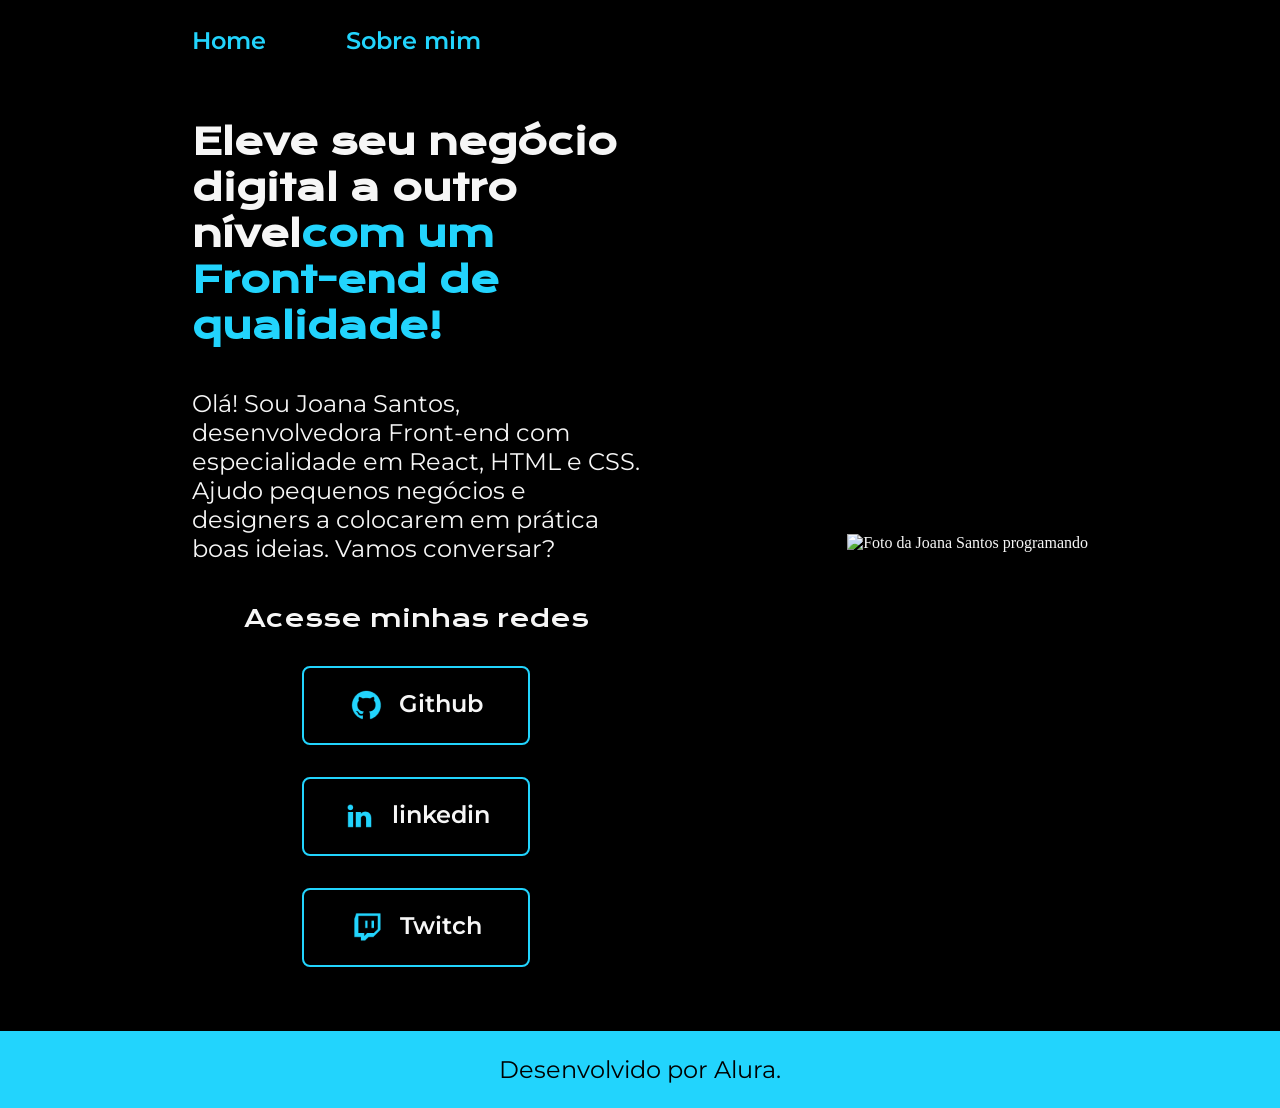
==== index.html @ e5158e82 "html" ====
<!DOCTYPE html>
<html lang="pt-br">

<head>
    <meta charset="UTF-8">
    <meta http-equiv="X-UA-Compatible" content="IE=edge">
    <meta name="viewport" content="width=device-width, initial-scale=1.0">
    <title>Portifolio</title>
    <link rel="stylesheet" href="./styles/style.css">
</head>

<body>
    <header class="cabecalho">
        <nav class="cabecalho__menu">
            <a class="cabecalho__menu__link" href="index.html">Home</a>
            <a class="cabecalho__menu__link" href="about.html">Sobre mim</a>
        </nav>
    </header>
    <main class="apresentacao">
        <section class="apresentacao__conteudo">
            <h1 class="apresentacao__conteudo__titulo">Eleve seu negócio digital a outro nível<strong 
            class="titulo-destaque">com um Front-end de qualidade!
            </strong></h1>
            <p class="apresentacao__conteudo__texto">Olá! Sou Joana Santos, desenvolvedora
            Front-end com especialidade em React, HTML e
            CSS. Ajudo pequenos negócios e designers a
            colocarem em prática boas ideias. Vamos
            conversar?</p>
            <div class="apresentacao__links">
                <h2 class="apresentacao__links__subtitulo">Acesse minhas redes</h2>
                <a class="apresentacao__links__navegacao" href="https://github.com/rafaballerini">
                    <img src="./assets/github.png">
                    Github
                </a>
                <a class="apresentacao__links__navegacao" href="https://linkedin.com/in/rafaellaballerini">
                    <img src="./assets/linkedin.png">
                    linkedin
                </a>
                <a class="apresentacao__links__navegacao" href="https://twitch.tv/guilimadev">
                    <img src="./assets/twitch.png">
                    Twitch
                </a>
            </div>
        </section>
        <img src="./assets/imagem.png" alt="Foto da Joana Santos programando">
    </main>
    <footer class="rodape">
        <p>Desenvolvido por Alura.</p>
    </footer>
</body>

</html>
---- styles/style.css ----
@import url('https://fonts.googleapis.com/css2?family=Krona+One&family=Montserrat:wght@400;600&display=swap');

:root {
    --cor-primaria: #000000;
    --cor-secundaria: #F6F6F6;
    --cor-terciaria: #22D4FD;
    --cor-hover: #272727;

    --fonte-primaria: 'Krona One', sans-serif;
    --fonte-secundaria: 'Montserrat', sans-serif;
}
*{
    margin: 0;
    padding: 0;
}

body{
    box-sizing: border-box;
    background-color: var(--cor-primaria);
    color: var(--cor-secundaria);
}
.cabecalho{
    padding: 2% 0% 0% 15%;
}
.cabecalho__menu{
    display: flex;
    gap: 80px;
}
.cabecalho__menu__link{
    font-family: var(--fonte-secundaria);
    font-size: 1.5rem;
    font-weight: 600;
    color: var(--cor-terciaria);
    text-decoration: none;
}
.apresentacao{
    padding: 5% 15%;
    display: flex;
    align-items: center;
    justify-content: space-between;
    gap: 82px;
}
.apresentacao__conteudo{
    width: 50%;
    display: flex;
    flex-direction: column;
    gap: 40px;
}

.apresentacao__conteudo__titulo{
    font-size: 2.25rem;
    font-family: var(--fonte-primaria);
}
.titulo-destaque{
    color: var(--cor-terciaria);
}
.apresentacao__conteudo__texto{
    font-size: 1.5rem;
    font-family: var(--fonte-secundaria);
}

.apresentacao__links{
    display: flex;
    flex-direction: column;
    justify-content: space-between;
    align-items: center;
    gap: 32px;
}
.apresentacao__links__subtitulo{
    font-family: var(--fonte-primaria);
    font-weight: 400;
    font-size: 1.5rem;
}
.apresentacao__links__navegacao{
    display: flex;
    justify-content: center;
    gap: 16px;
    border: 2px solid var(--cor-terciaria);
    width: 50%;
    text-align: center;
    border-radius: 8px;
    font-size: 1.5rem;
    font-weight: 600;
    padding: 21.5px 0;
    text-decoration: none;
    color: var(--cor-secundaria);
    font-family: var(--fonte-secundaria);
}
.apresentacao__links__link:hover{
    background-color: var(--cor-hover);
}
.rodape{
    color: var(--cor-primaria);
    background-color: var(--cor-terciaria);
    padding: 24px;
    text-align: center;
    font-family: var(--fonte-secundaria);
    font-size: 1.5rem;
    font-weight: 400;
}

.apresentacao__imagem{
    width: 50%;
    
}

@media (max-width: 1200px){

    .cabecalho{
        padding: 10%;
    }

    .cabecalho__menu{
        justify-content: center;
    }

    .apresentacao{
        flex-direction: column-reverse;
        gap: 32px;
        padding: 5%;
    }

    .apresentacao__conteudo{
        width: auto;
    }

}
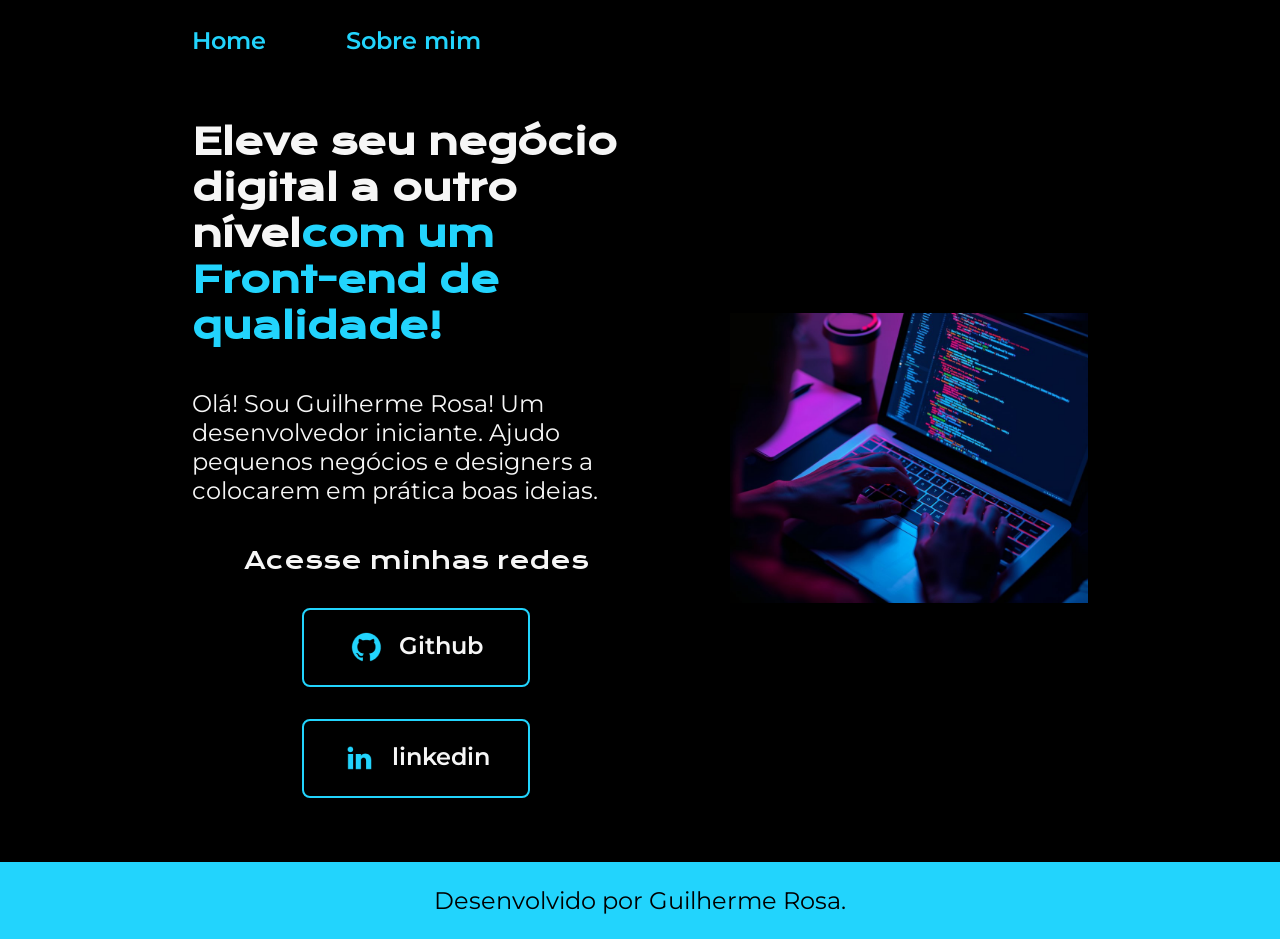
==== commit 53a98be4: "alterando o dispositivo do curso da alura finaliza" ====
--- a/index.html
+++ b/index.html
@@ -21,31 +21,25 @@
             <h1 class="apresentacao__conteudo__titulo">Eleve seu negócio digital a outro nível<strong 
             class="titulo-destaque">com um Front-end de qualidade!
             </strong></h1>
-            <p class="apresentacao__conteudo__texto">Olá! Sou Joana Santos, desenvolvedora
-            Front-end com especialidade em React, HTML e
-            CSS. Ajudo pequenos negócios e designers a
-            colocarem em prática boas ideias. Vamos
-            conversar?</p>
+            <p class="apresentacao__conteudo__texto">Olá! Sou Guilherme Rosa! Um desenvolvedor iniciante. Ajudo pequenos negócios e designers a
+            colocarem em prática boas ideias. </p>
             <div class="apresentacao__links">
                 <h2 class="apresentacao__links__subtitulo">Acesse minhas redes</h2>
-                <a class="apresentacao__links__navegacao" href="https://github.com/rafaballerini">
+                <a class="apresentacao__links__navegacao" href="https://github.com/guizazrosa">
                     <img src="./assets/github.png">
                     Github
                 </a>
-                <a class="apresentacao__links__navegacao" href="https://linkedin.com/in/rafaellaballerini">
+                <a class="apresentacao__links__navegacao" href="https://www.linkedin.com/in/guilherme-rosa-albuquerque-768369298/">
                     <img src="./assets/linkedin.png">
                     linkedin
                 </a>
-                <a class="apresentacao__links__navegacao" href="https://twitch.tv/guilimadev">
-                    <img src="./assets/twitch.png">
-                    Twitch
-                </a>
+               
             </div>
         </section>
-        <img src="./assets/imagem.png" alt="Foto da Joana Santos programando">
+        <img class="apresentacao__imagem" src="./assets/jr.jpg" alt="Foto do Guilherme Rosa programando">
     </main>
     <footer class="rodape">
-        <p>Desenvolvido por Alura.</p>
+        <p>Desenvolvido por Guilherme Rosa.</p>
     </footer>
 </body>
 
--- a/styles/style.css
+++ b/styles/style.css
@@ -33,6 +33,11 @@
     color: var(--cor-terciaria);
     text-decoration: none;
 }
+
+.cabecalho__menu__link:hover{
+    color: var(--cor-secundaria);
+}
+
 .apresentacao{
     padding: 5% 15%;
     display: flex;
@@ -86,7 +91,7 @@
     color: var(--cor-secundaria);
     font-family: var(--fonte-secundaria);
 }
-.apresentacao__links__link:hover{
+.apresentacao__links__navegacao:hover{
     background-color: var(--cor-hover);
 }
 .rodape{
@@ -100,7 +105,7 @@
 }
 
 .apresentacao__imagem{
-    width: 50%;
+    width: 40%;
     
 }
 
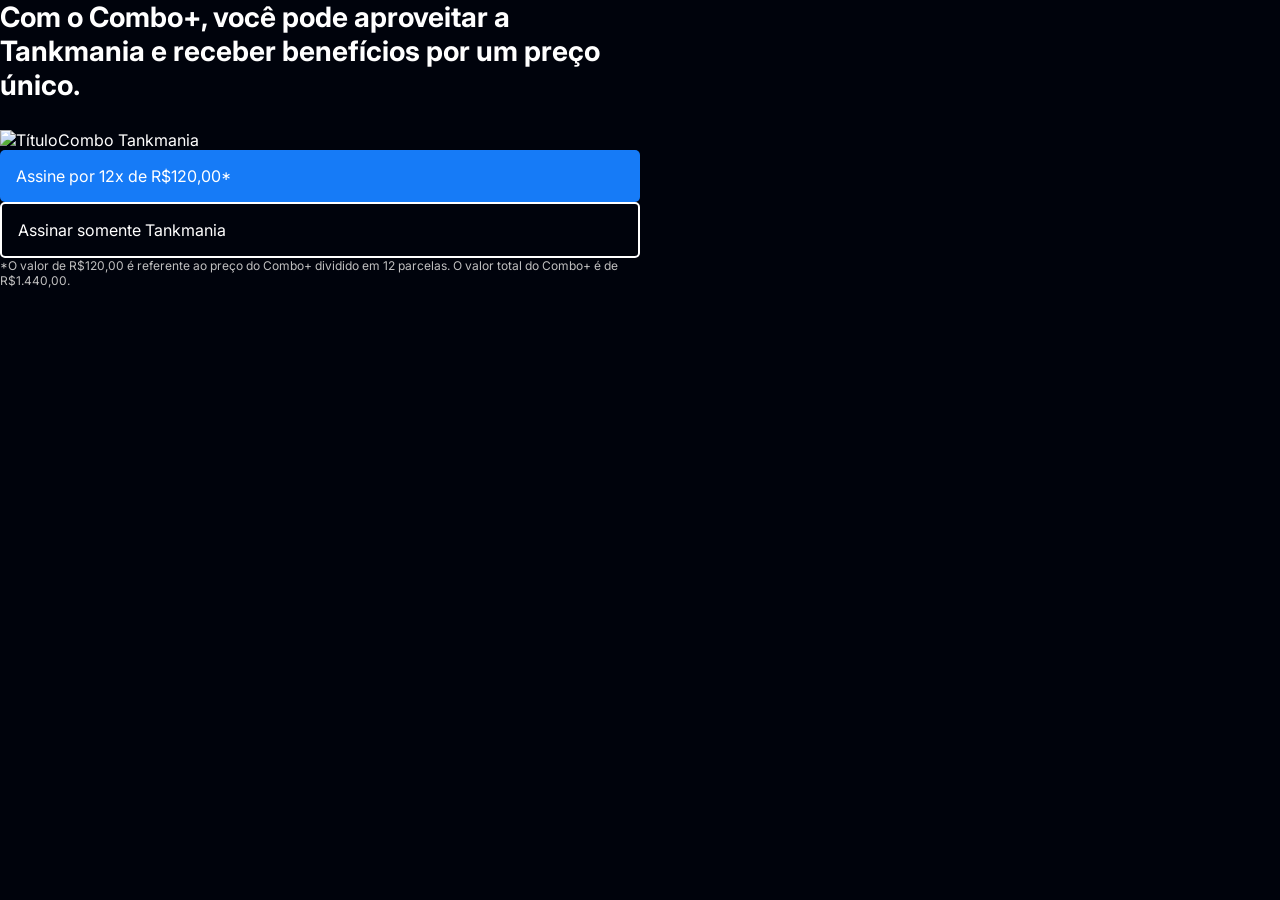
==== commit d03c5df2: "melhorando qualidade do texto e adicionando fontes" ====
--- a/index.html
+++ b/index.html
@@ -1,46 +1,30 @@
 <!DOCTYPE html>
-<html lang="pt-br">
+<html>
 
 <head>
+    <title>Tankmania</title>
     <meta charset="UTF-8">
-    <meta http-equiv="X-UA-Compatible" content="IE=edge">
-    <meta name="viewport" content="width=device-width, initial-scale=1.0">
-    <title>Portifolio</title>
-    <link rel="stylesheet" href="./styles/style.css">
+    <meta name="viewport" content="width=device-width,initial-scale=1">
+    <link rel="stylesheet" href="styles.css">
+
+    <link rel="preconnect" href="https://fonts.googleapis.com">
+    <link rel="preconnect" href="https://fonts.gstatic.com" crossorigin>
+    <link href="https://fonts.googleapis.com/css2?family=Inter:wght@400;700&display=swap" rel="stylesheet">
+
 </head>
 
 <body>
-    <header class="cabecalho">
-        <nav class="cabecalho__menu">
-            <a class="cabecalho__menu__link" href="index.html">Home</a>
-            <a class="cabecalho__menu__link" href="about.html">Sobre mim</a>
-        </nav>
-    </header>
-    <main class="apresentacao">
-        <section class="apresentacao__conteudo">
-            <h1 class="apresentacao__conteudo__titulo">Eleve seu negócio digital a outro nível<strong 
-            class="titulo-destaque">com um Front-end de qualidade!
-            </strong></h1>
-            <p class="apresentacao__conteudo__texto">Olá! Sou Guilherme Rosa! Um desenvolvedor iniciante. Ajudo pequenos negócios e designers a
-            colocarem em prática boas ideias. </p>
-            <div class="apresentacao__links">
-                <h2 class="apresentacao__links__subtitulo">Acesse minhas redes</h2>
-                <a class="apresentacao__links__navegacao" href="https://github.com/guizazrosa">
-                    <img src="./assets/github.png">
-                    Github
-                </a>
-                <a class="apresentacao__links__navegacao" href="https://www.linkedin.com/in/guilherme-rosa-albuquerque-768369298/">
-                    <img src="./assets/linkedin.png">
-                    linkedin
-                </a>
-               
-            </div>
-        </section>
-        <img class="apresentacao__imagem" src="./assets/jr.jpg" alt="Foto do Guilherme Rosa programando">
-    </main>
-    <footer class="rodape">
-        <p>Desenvolvido por Guilherme Rosa.</p>
-    </footer>
+    <section class="container principal">
+        <div>   
+
+            <h1 class="container__titulo">Com o Combo+, você pode aproveitar a Tankmania e receber benefícios por um preço único.</h1>
+            <img class="fotocombo" src="img/tankmaniaT.png" alt="TítuloCombo Tankmania">
+            <a href="https://www.tankmania.com.br/combo" class="container__botao">Assine por 12x de R$120,00*</a>
+            <a href="https://www.tankmania.com.br/combo" class="container__botao botao_secundario">Assinar somente Tankmania</a>
+            <p class="container__aviso">*O valor de R$120,00 é referente ao preço do Combo+ dividido em 12 parcelas. O valor total do Combo+ é de R$1.440,00.</p>
+            
+        </div>
+    </section>
 </body>
 
 </html>
--- a/styles.css
+++ b/styles.css
@@ -0,0 +1,67 @@
+:root{
+
+    --branco-principal: #FFFFFF;
+    --cinza-secundario: #C0C0C0;
+    --botao-azul: #167BF7;
+    --cor-de-fundo: #00030C;
+    --fonte-principal: 'Inter'; 
+
+}
+
+body{
+    background-color: var(--cor-de-fundo);
+    color: var(--branco-principal);
+    font-family: var(--fonte-principal);
+    font-size: 16px;
+    font-weight: 400;
+}
+
+.principal{
+    background-image: url("img/tankmaniaM.png");
+    background-repeat: no-repeat;
+    background-size: contain;
+}
+
+.fotocombo{
+    width: 35%;
+    
+}
+
+.container {
+    height: 100vh;
+    display: grid;
+    grid-template-columns: 50% 50%;
+}
+
+.container__botao {
+    
+    background-color: var(--botao-azul);
+    border-radius: 5px;
+    padding: 1em;
+    color: var(--branco-principal);
+    display: block;
+    text-decoration: none;
+}    
+
+.botao_secundario{
+  background-color: transparent;
+  border: 2px solid var(--branco-principal);
+}
+
+.container__aviso{
+    font-size: 12px;
+    color: var(--cinza-secundario);
+   
+}
+
+.container__titulo{
+    font-size: 28px;
+    font-weight: 700;
+    margin-bottom: 1em;
+}
+
+*{
+    margin: 0;
+    padding: 0;
+    box-sizing: border-box;
+}
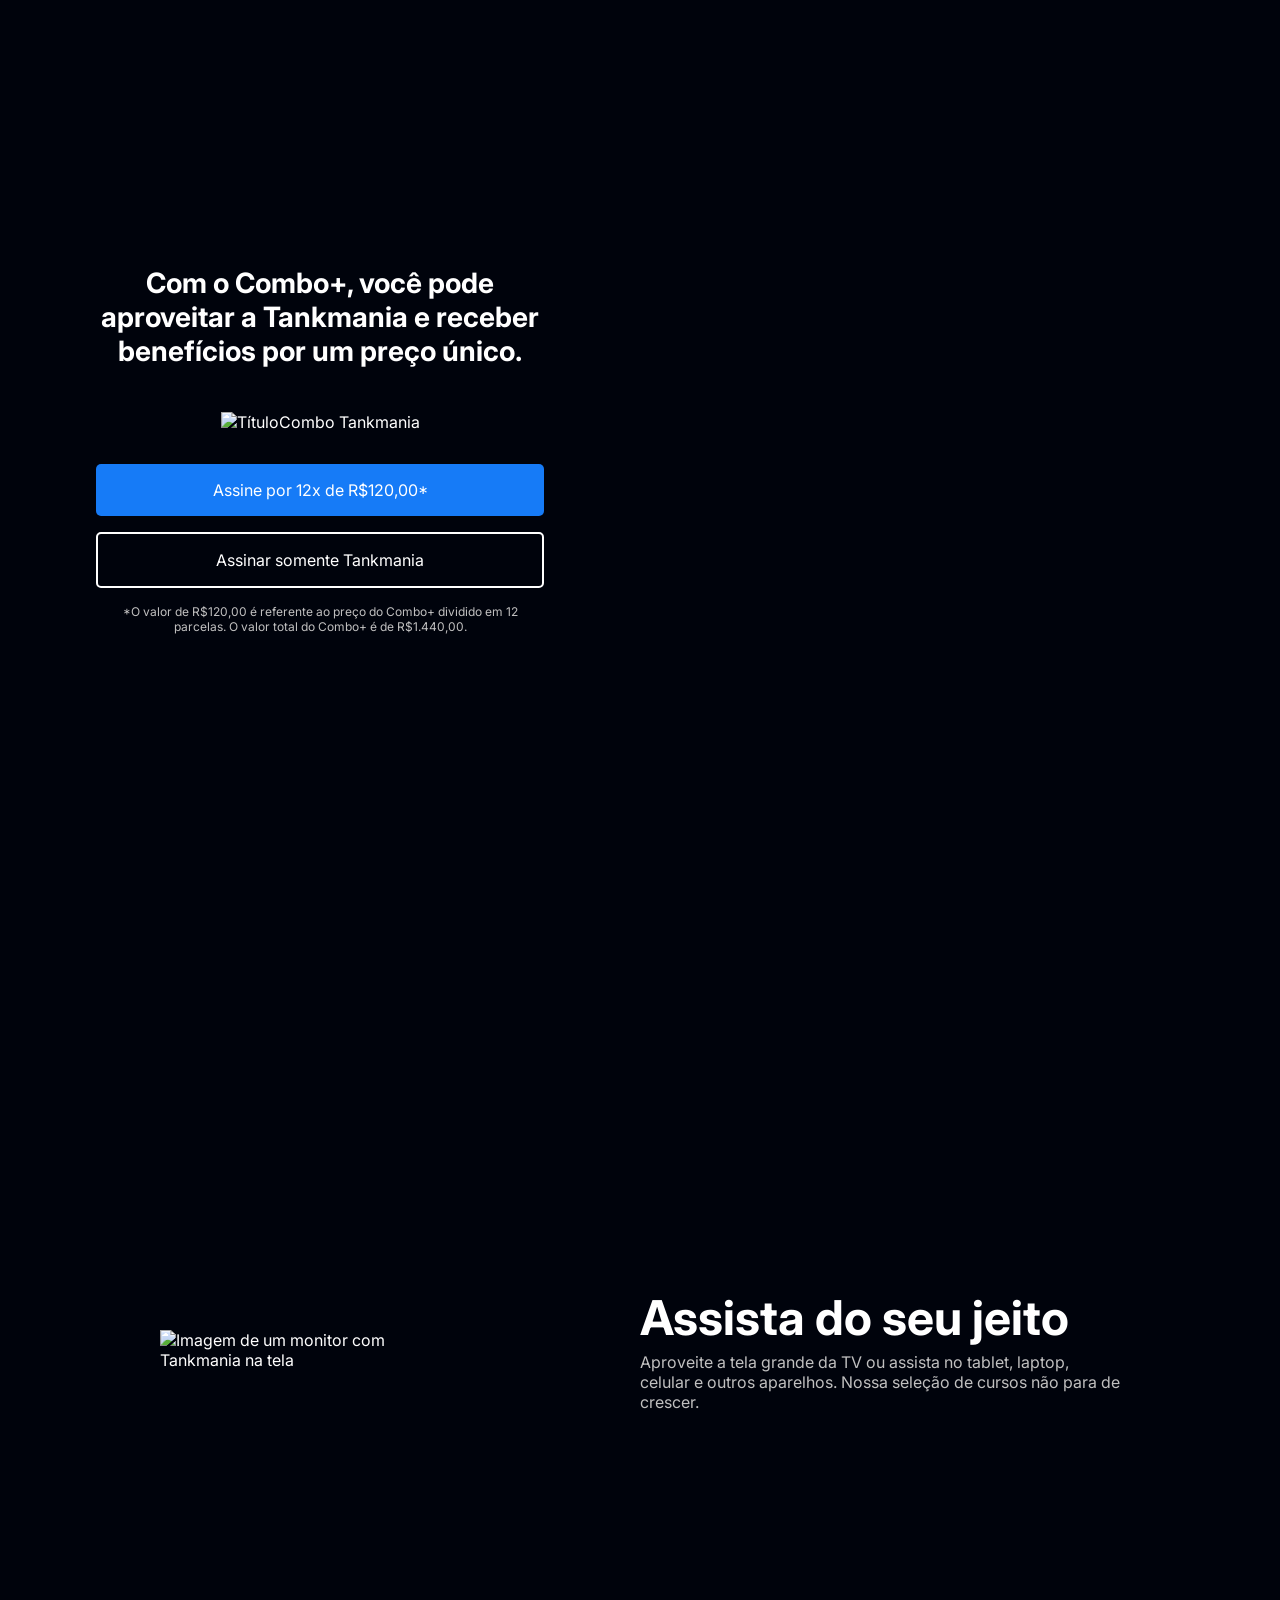
==== commit 84f3324b: "Nova section" ====
--- a/index.html
+++ b/index.html
@@ -15,7 +15,7 @@
 
 <body>
     <section class="container principal">
-        <div>   
+        <div class="container__caixa">   
 
             <h1 class="container__titulo">Com o Combo+, você pode aproveitar a Tankmania e receber benefícios por um preço único.</h1>
             <img class="fotocombo" src="img/tankmaniaT.png" alt="TítuloCombo Tankmania">
@@ -25,6 +25,17 @@
             
         </div>
     </section>
+
+    <section class="container secundario">
+        
+        <img src="img/Monitor.png" alt="Imagem de um monitor com Tankmania na tela" class="secundario__imagem">
+        <div class="container__descricao">
+            <h2 class="descricao__titulo">Assista do seu jeito</h2>
+            <p class="descricao__texto">Aproveite a tela grande da TV ou assista no tablet, laptop, celular e outros aparelhos. Nossa seleção de cursos não para de crescer.</p>
+    
+        </div>
+
+    </section>
 </body>
 
 </html>
--- a/styles.css
+++ b/styles.css
@@ -20,11 +20,13 @@
     background-image: url("img/tankmaniaM.png");
     background-repeat: no-repeat;
     background-size: contain;
+    align-items: center;
+    text-align: center;
 }
 
 .fotocombo{
-    width: 35%;
-    
+    width: 40%;
+    margin: 1em 0 2em 0;
 }
 
 .container {
@@ -41,6 +43,7 @@
     color: var(--branco-principal);
     display: block;
     text-decoration: none;
+    margin-bottom: 1em;
 }    
 
 .botao_secundario{
@@ -60,8 +63,34 @@
     margin-bottom: 1em;
 }
 
+.container__caixa{
+    margin: 0 6em;
+    
+}
+
 *{
     margin: 0;
     padding: 0;
     box-sizing: border-box;
+}
+
+.secundario__imagem{
+    width: 60%;
+    
+}
+
+.secundario {
+    align-items: center;
+    margin: 0 10em;
+}
+
+.descricao__titulo{
+    font-size: 48px;
+    font-weight: 700;
+    color: var(--branco-principal);
+    margin-bottom: 0.1em;
+}
+
+.descricao__texto{
+    color: var(--cinza-secundario);
 }
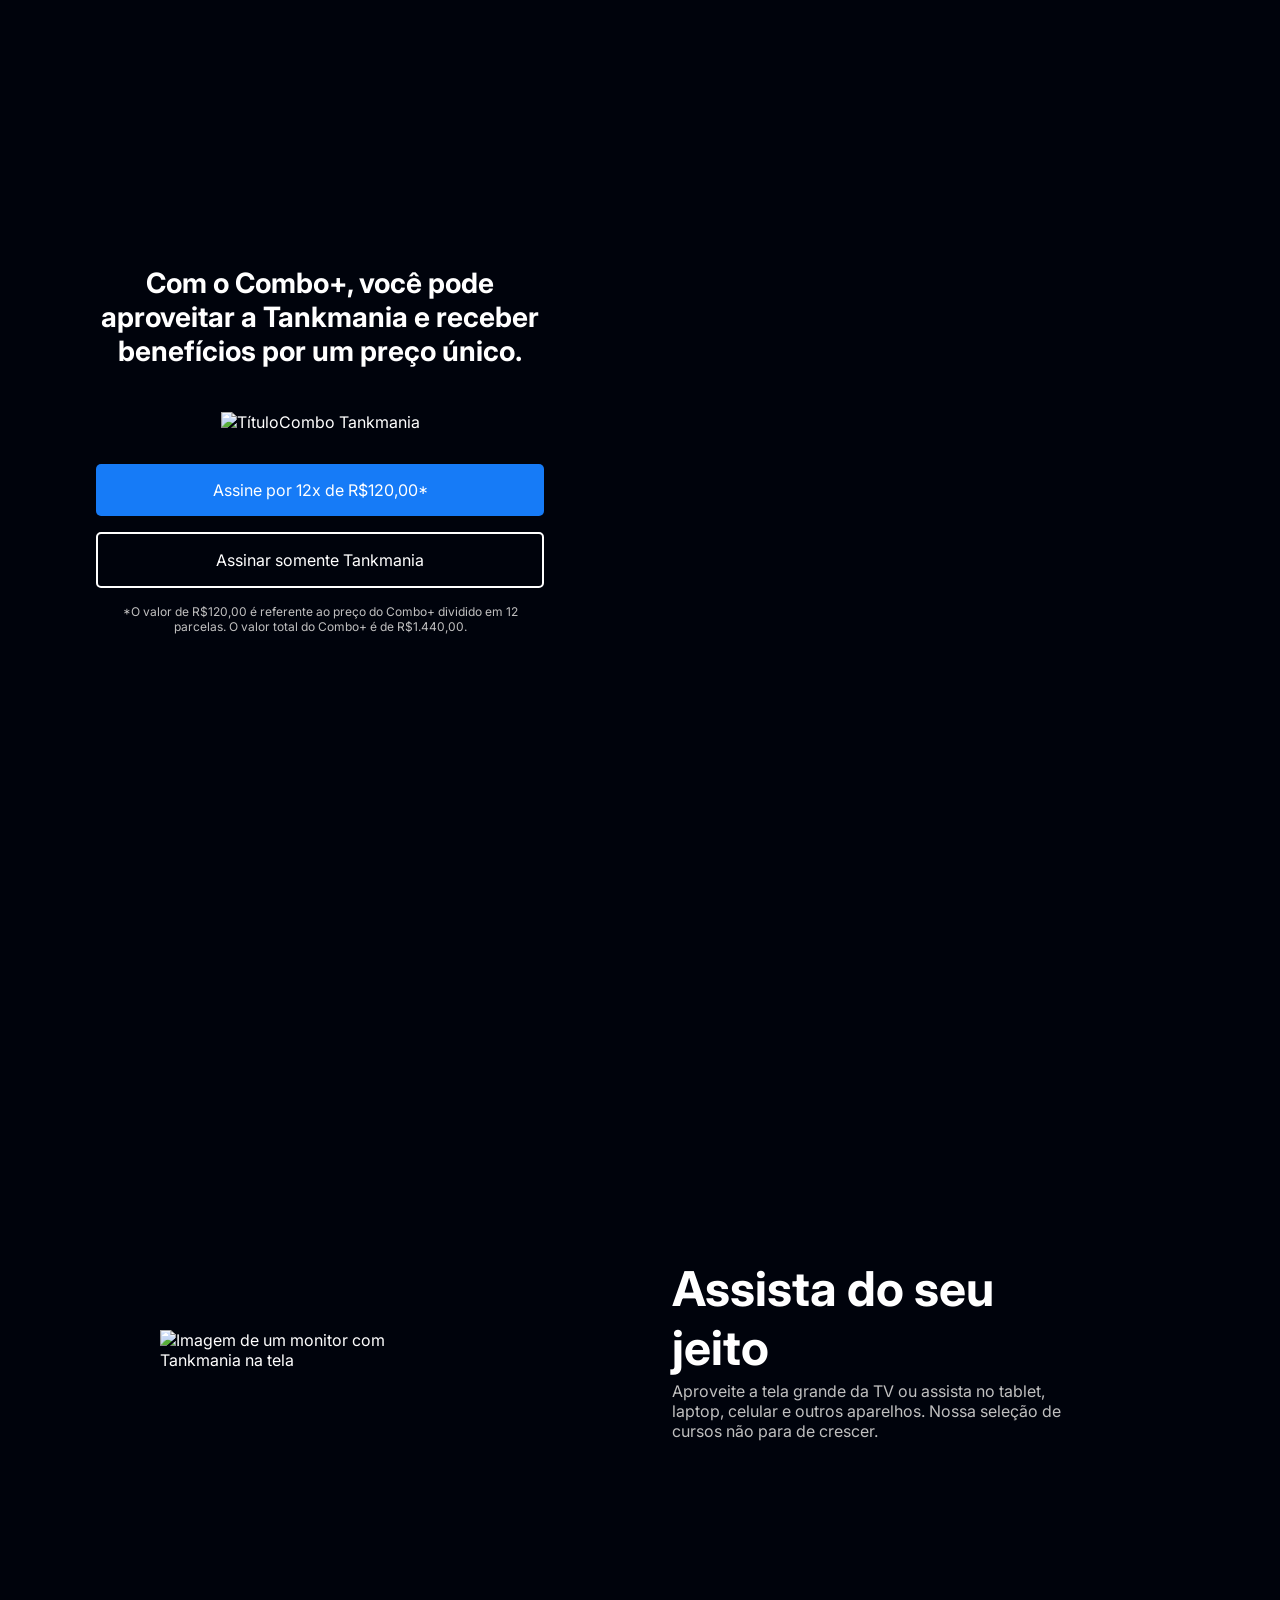
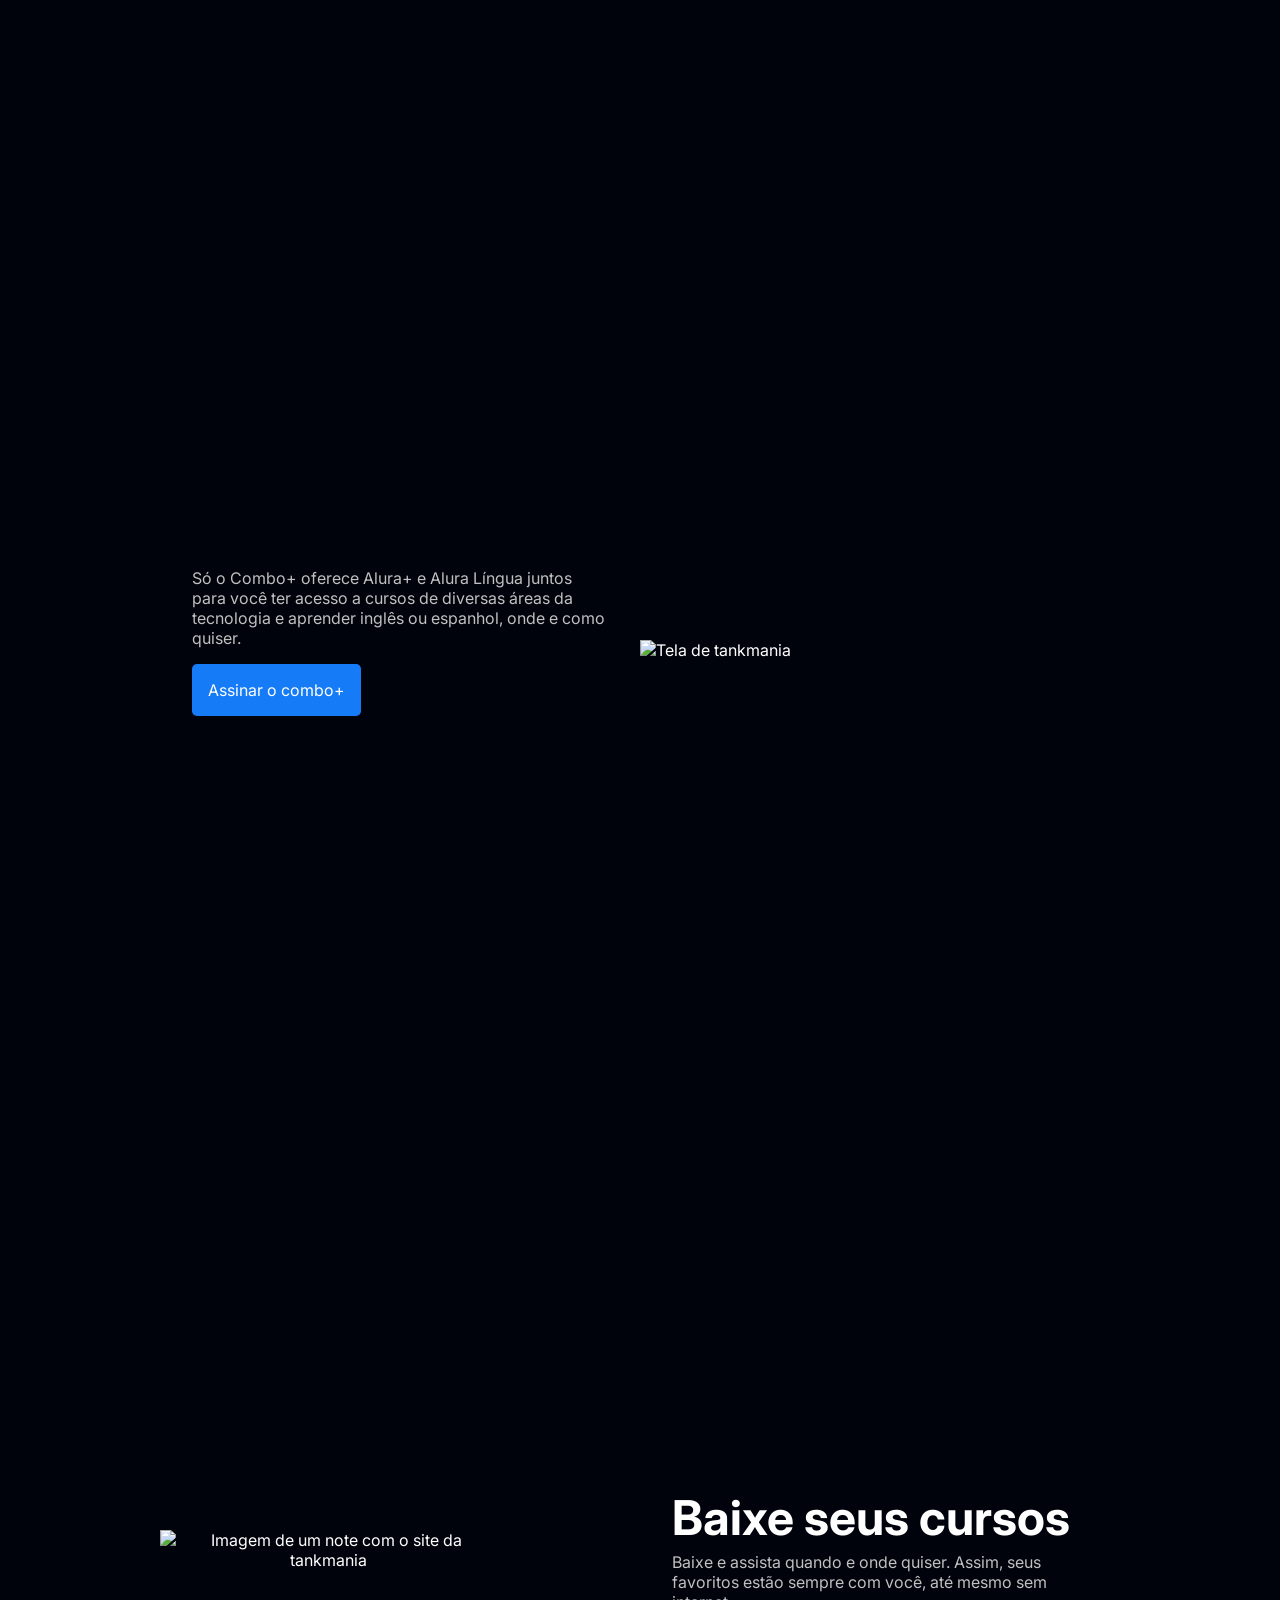
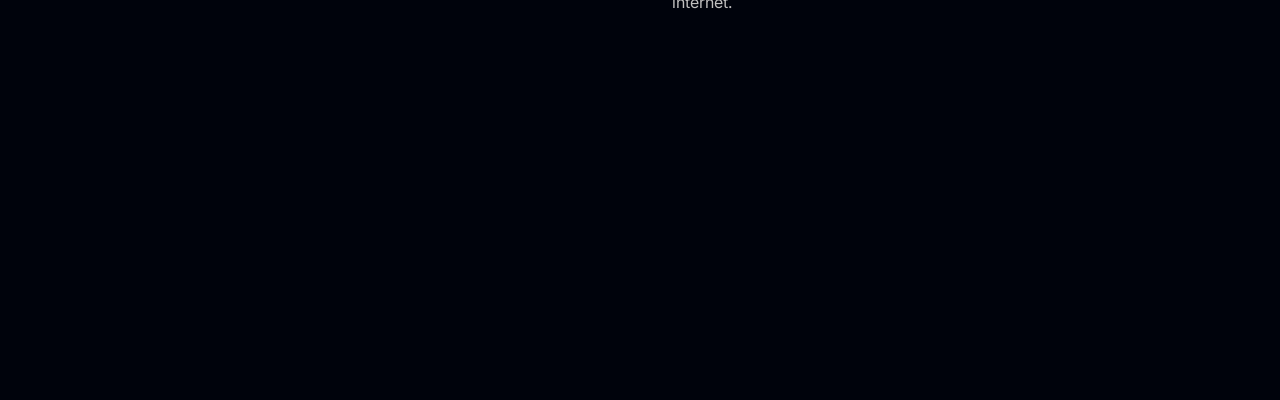
==== commit d9571c82: "sections" ====
--- a/index.html
+++ b/index.html
@@ -36,6 +36,24 @@
         </div>
 
     </section>
+
+
+    <section class="container secundario">
+        <div class="container__descricao">
+              <p class="descricao__texto">Só o Combo+ oferece Alura+ e Alura Língua juntos para você ter acesso a cursos de diversas áreas da tecnologia e aprender inglês ou espanhol, onde e como quiser.</p>
+              <a href="https://www.tankmania.com.br" class="container__botao secundario__botao">Assinar o combo+</a>
+        </div>
+        <img src="img/telasT.png" alt="Tela de tankmania" class="secundario__imagem">      
+    </section>
+
+    <section class="container secundario">
+        <img class="fotonote" src="img/tankmanianote.jpg" alt="Imagem de um note com o site da tankmania">
+        <div class="container__descricao">
+            <h2 class="descricao__titulo">Baixe seus cursos</h2>
+            <p class="descricao__texto">Baixe e assista quando e onde quiser. Assim, seus favoritos estão sempre com você, até mesmo sem internet.</p>
+        </div>
+    </section>   
+
 </body>
 
 </html>
--- a/styles.css
+++ b/styles.css
@@ -93,4 +93,19 @@
 
 .descricao__texto{
     color: var(--cinza-secundario);
-}+}
+
+.secundario__botao{
+    display: inline-block;
+    margin-top: 1em;
+}
+
+.container__descricao{
+    padding: 2em;
+}
+
+.fotonote{
+    width: 70%;
+    text-align: center;
+}
+
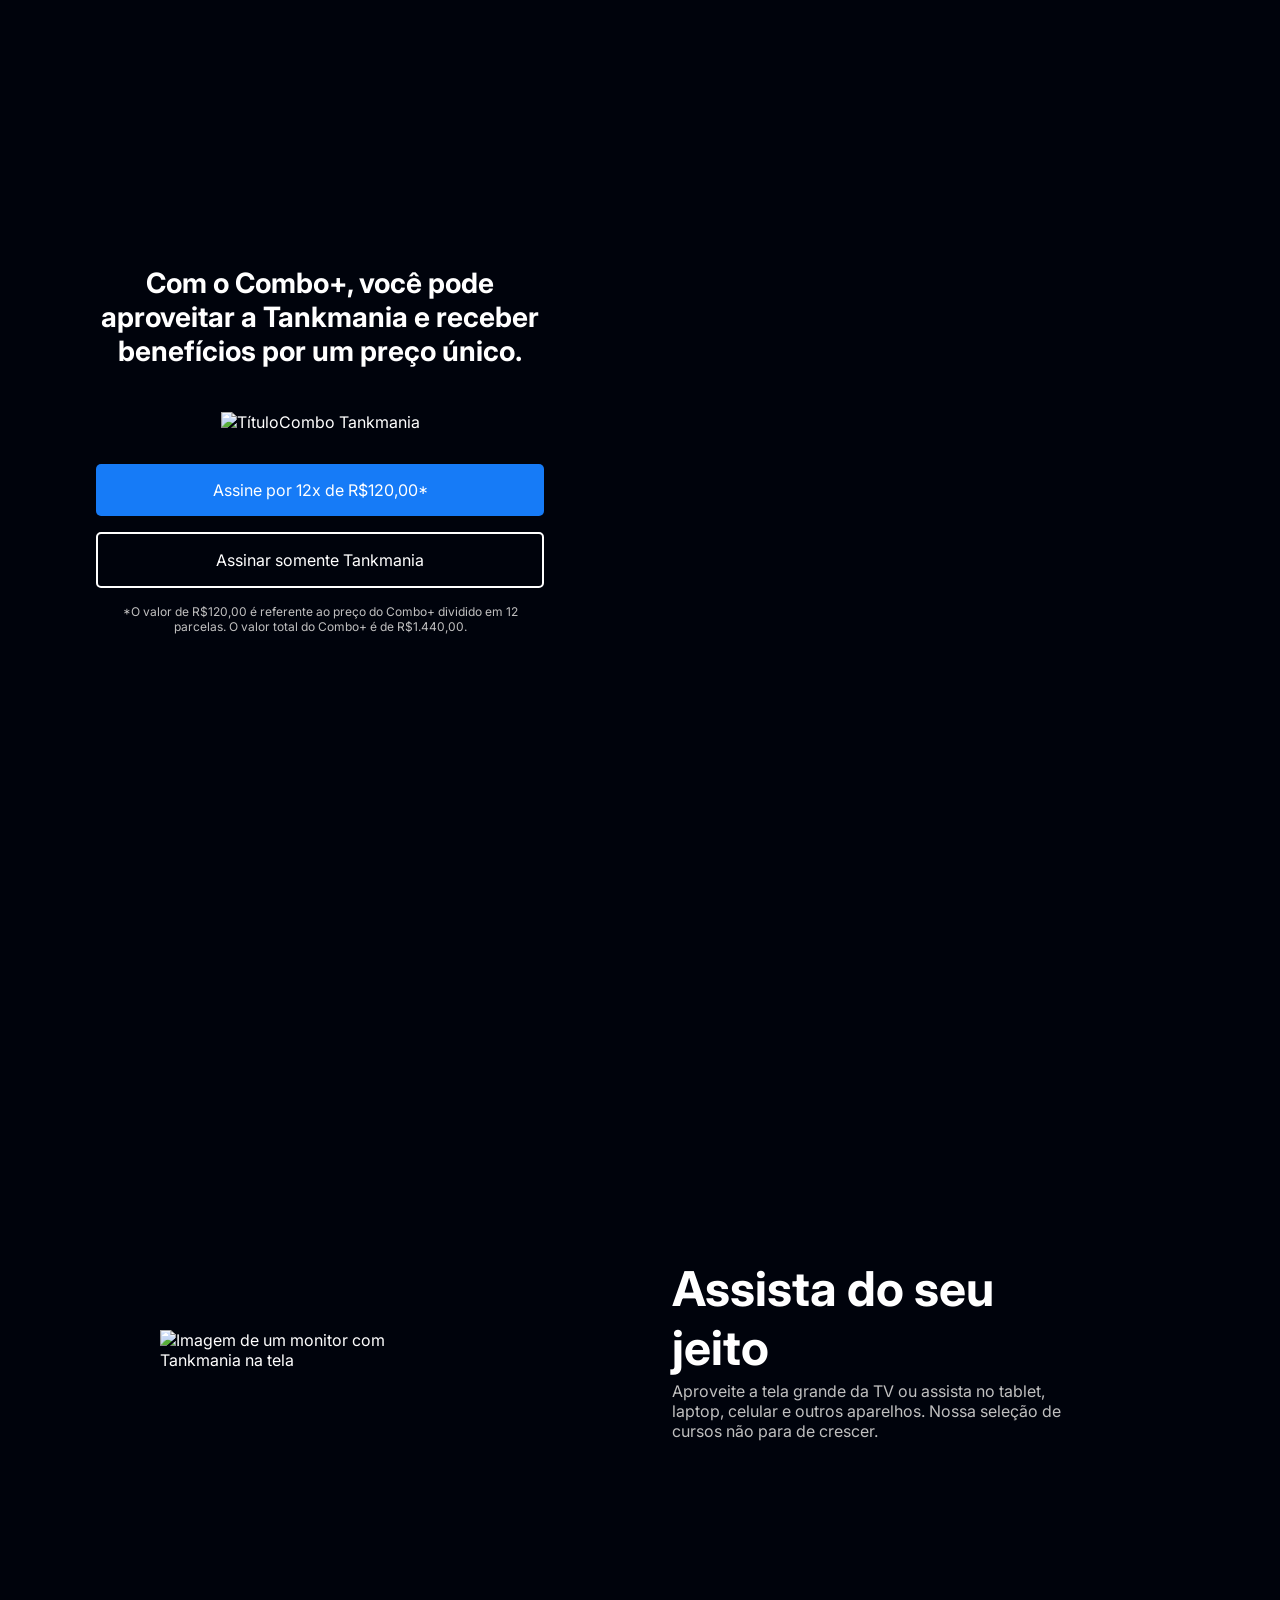
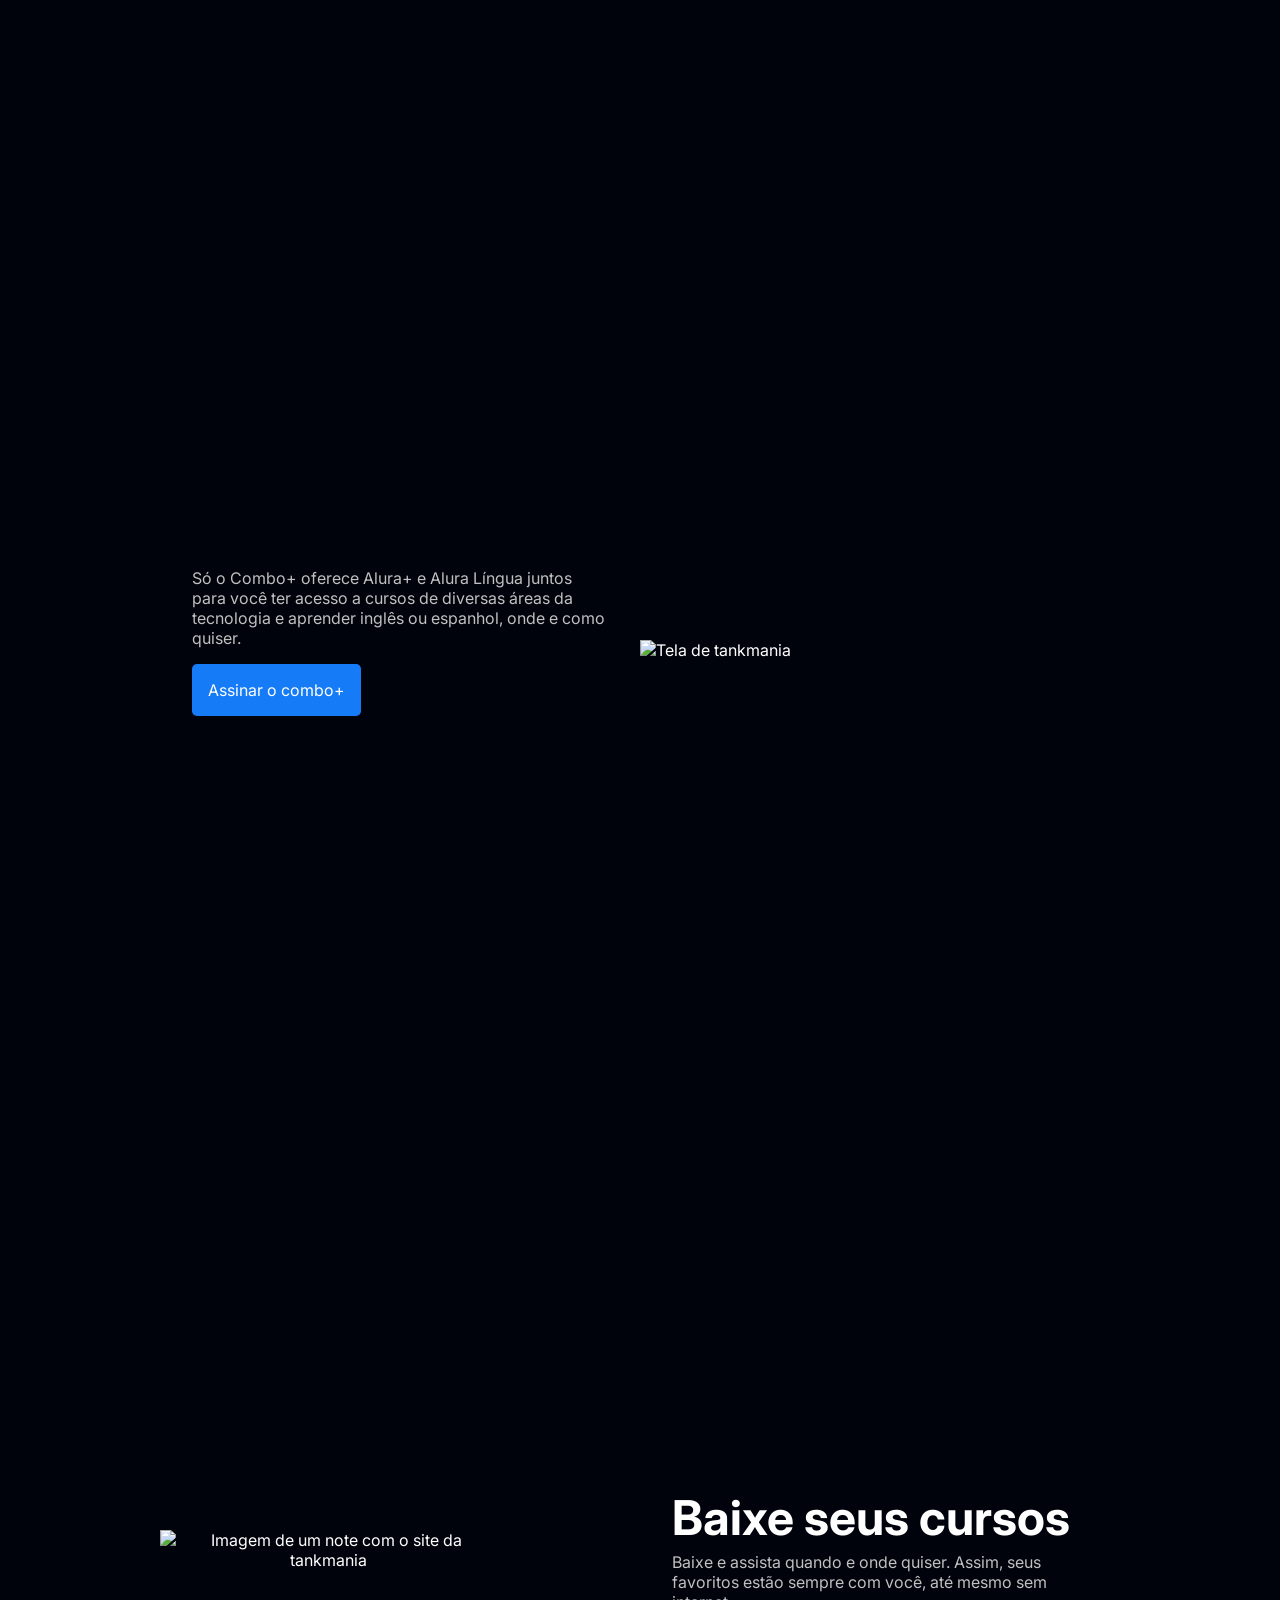
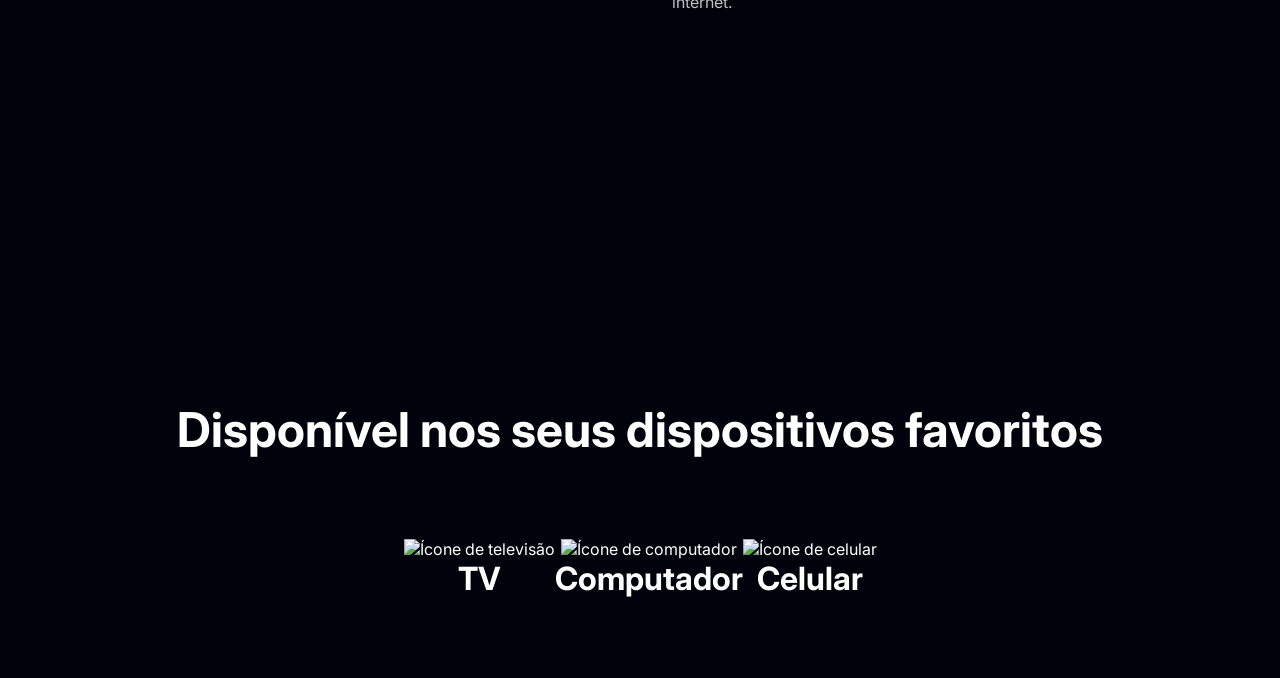
==== commit 2ca1ab1b: "definindo quase footer" ====
--- a/index.html
+++ b/index.html
@@ -54,6 +54,31 @@
         </div>
     </section>   
 
+    <section class="dispositivos">
+        
+            <h2 class="dispositivos__titulo">Disponível nos seus dispositivos favoritos</h2>
+            <ul class="dispositivos__lista">
+                
+                <li>
+                <img src="img/tv.png" alt="Ícone de televisão">
+                <h3 class="lista__item">TV</h3>
+                </li>
+
+                <li>
+                <img src="img/computador.png" alt="Ícone de computador">
+                <h3 class="lista__item">Computador</h3>
+                </li>
+
+                <li>
+                <img src="img/celular.png" alt="Ícone de celular">
+                <h3 class="lista__item">Celular</h3>
+                </li>
+
+                </ul>
+            
+        
+    </section>
+
 </body>
 
 </html>
--- a/styles.css
+++ b/styles.css
@@ -109,3 +109,24 @@
     text-align: center;
 }
 
+.dispositivos__lista{
+    display: flex;
+    justify-content: center;
+    list-style: none;
+    margin: 5em;
+}
+
+.dispositivos{
+    text-align: center;
+}
+
+.dispositivos__titulo{
+    font-size: 48px;
+    color: var(--branco-principal);
+}
+
+.lista__item{
+    font-size: 32px;
+    color: var(--branco-principal);
+}
+
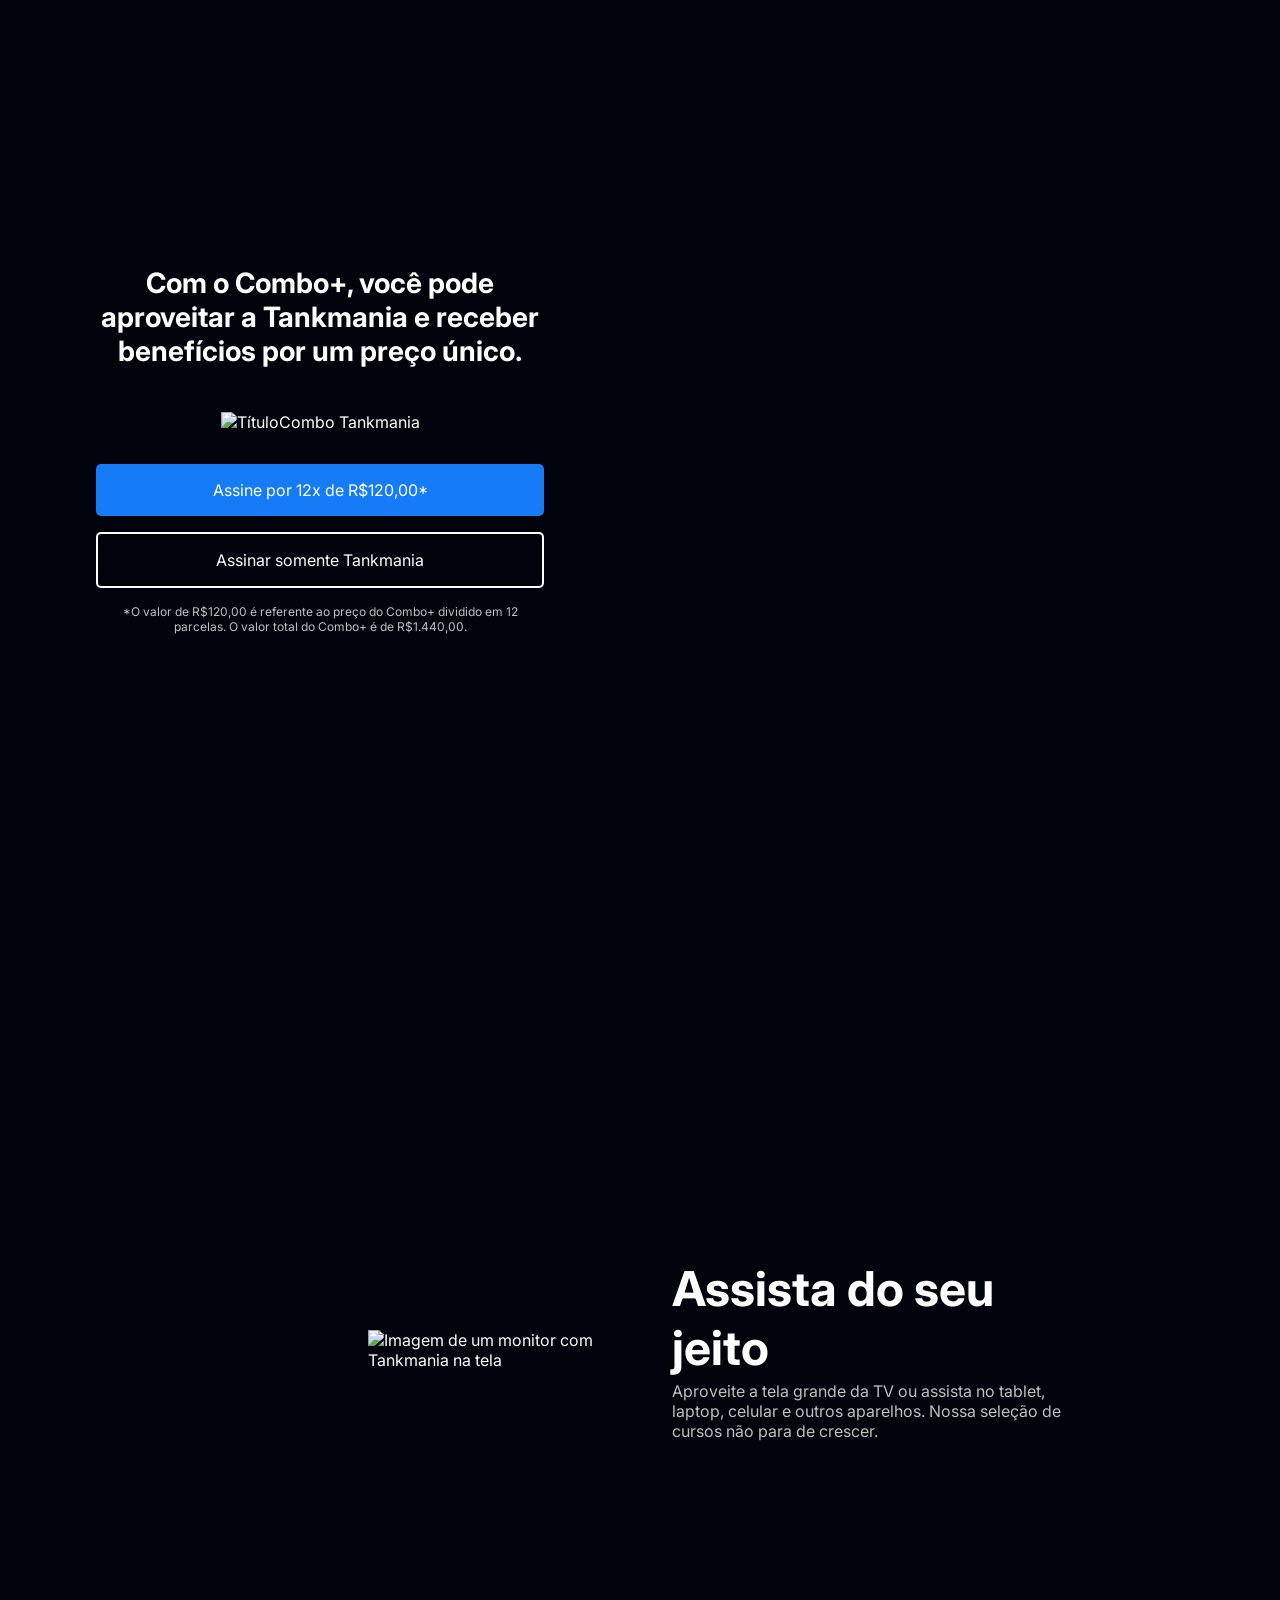
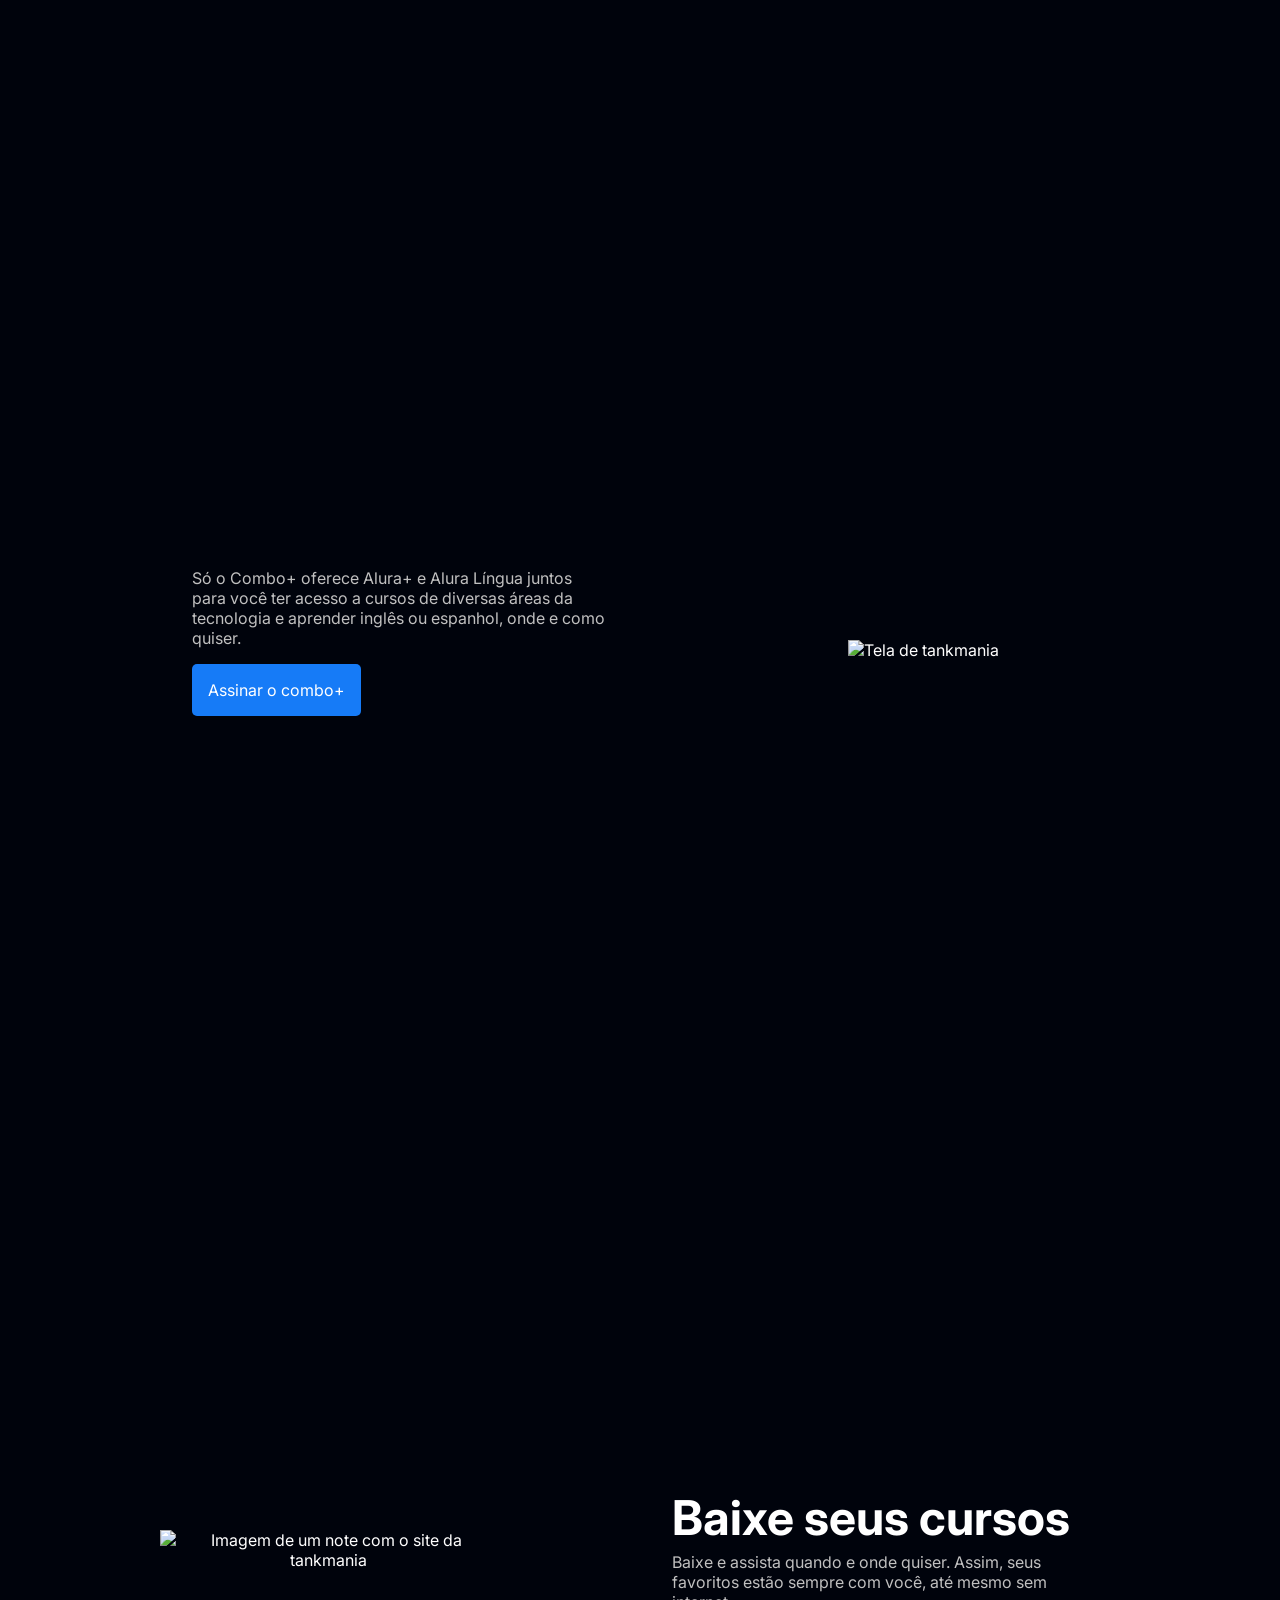
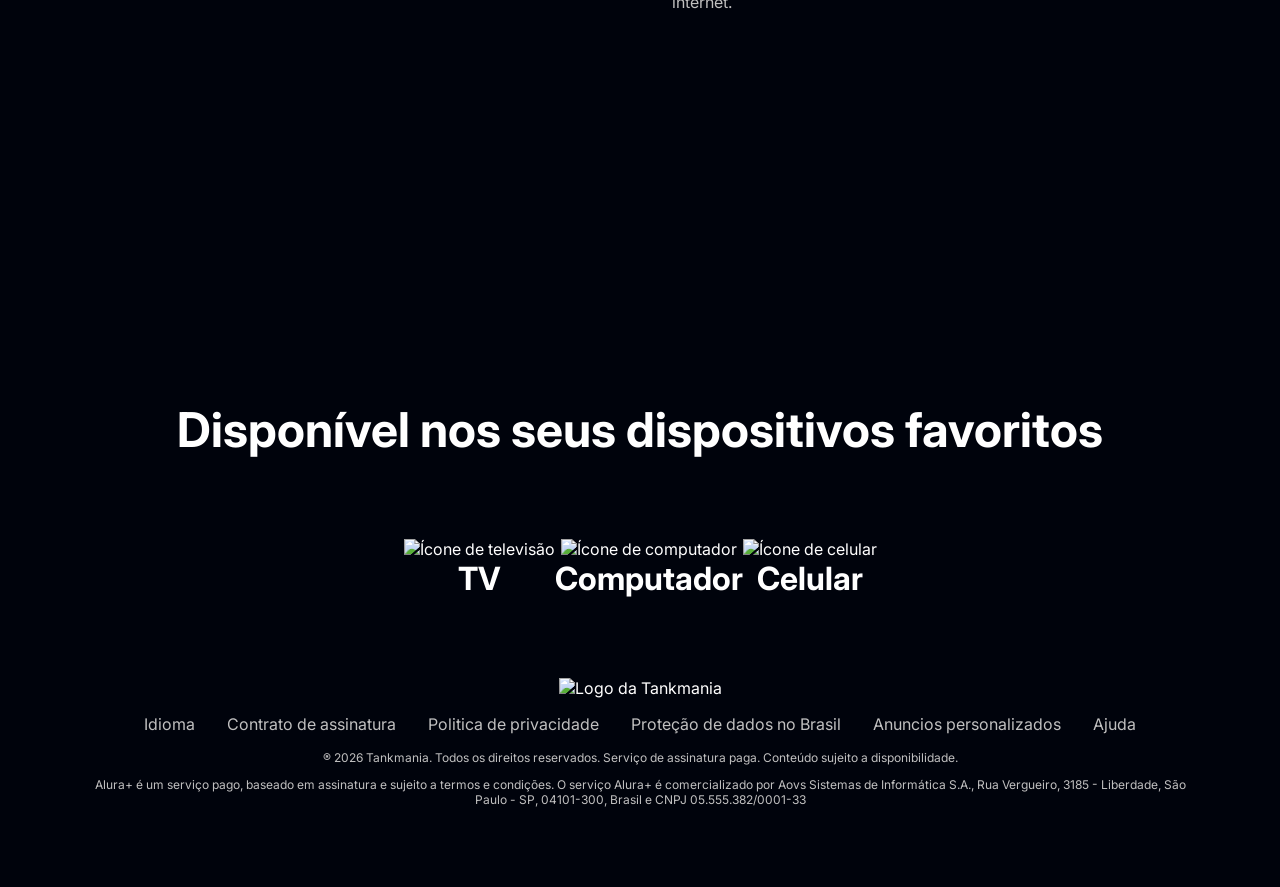
==== commit feb2fdac: "arrumando e finalizando" ====
--- a/index.html
+++ b/index.html
@@ -47,7 +47,7 @@
     </section>
 
     <section class="container secundario">
-        <img class="fotonote" src="img/tankmanianote.jpg" alt="Imagem de um note com o site da tankmania">
+        <img class="fotonote" src="img/tankmanianote.png" alt="Imagem de um note com o site da tankmania">
         <div class="container__descricao">
             <h2 class="descricao__titulo">Baixe seus cursos</h2>
             <p class="descricao__texto">Baixe e assista quando e onde quiser. Assim, seus favoritos estão sempre com você, até mesmo sem internet.</p>
@@ -79,6 +79,40 @@
         
     </section>
 
+    <footer class="rodape">
+        <img src="img/logo.png" alt="Logo da Tankmania" class="rodape__logo">
+
+        <ul class="rodape__lista">
+            <li class="lista__link">
+                <a href="#">Idioma</a>
+            </li>
+
+            <li class="lista__link">
+                <a href="#">Contrato de assinatura</a>
+            </li>
+
+            <li class="lista__link">
+                <a href="#">Politica de privacidade</a>
+            </li>
+
+            <li class="lista__link">
+                <a href="#">Proteção de dados no Brasil</a>
+            </li>
+
+            <li class="lista__link">
+                <a href="#">Anuncios personalizados</a>
+            </li>
+
+            <li class="lista__link">
+                <a href="#">Ajuda</a>
+            </li>
+
+        </ul>    
+        <p class="rodape__texto">® 2026 Tankmania. Todos os direitos reservados. Serviço de assinatura paga. Conteúdo sujeito a disponibilidade.</p>
+        <p class="rodape__texto">Alura+ é um serviço pago, baseado em assinatura e sujeito a termos e condições. O serviço Alura+ é comercializado por Aovs Sistemas de Informática S.A., Rua Vergueiro, 3185 - Liberdade, São Paulo - SP, 04101-300, Brasil e CNPJ 05.555.382/0001-33</p>
+
+    </footer>    
+
 </body>
 
 </html>
--- a/styles.css
+++ b/styles.css
@@ -5,6 +5,7 @@
     --botao-azul: #167BF7;
     --cor-de-fundo: #00030C;
     --fonte-principal: 'Inter'; 
+    --botao-azul-efeito: #3c92fa;
 
 }
 
@@ -76,6 +77,7 @@
 
 .secundario__imagem{
     width: 60%;
+    margin-left: 13em;
     
 }
 
@@ -130,3 +132,43 @@
     color: var(--branco-principal);
 }
 
+.rodape{
+    text-align: center;
+    margin: 5em;
+}
+
+.rodape__lista{
+    list-style: none;
+    display: flex;
+    justify-content: center;
+    margin: 1em;
+}
+
+.lista__link a{
+    color: var(--cinza-secundario);
+    text-decoration: none;
+    padding: 1em;
+}
+
+.rodape__texto{
+    color: var(--cinza-secundario);
+    font-size: 12px;
+    margin-top: 1em;
+}
+
+.lista__link a:hover{
+    color: var(--botao-azul);
+}
+
+.lista__link a:active{
+    color: purple;
+}
+
+.container__botao:hover{
+    background-color: var(--botao-azul-efeito);
+    color: var(--cor-de-fundo);
+}
+
+.rodape__logo{
+    width: 10%;
+}
